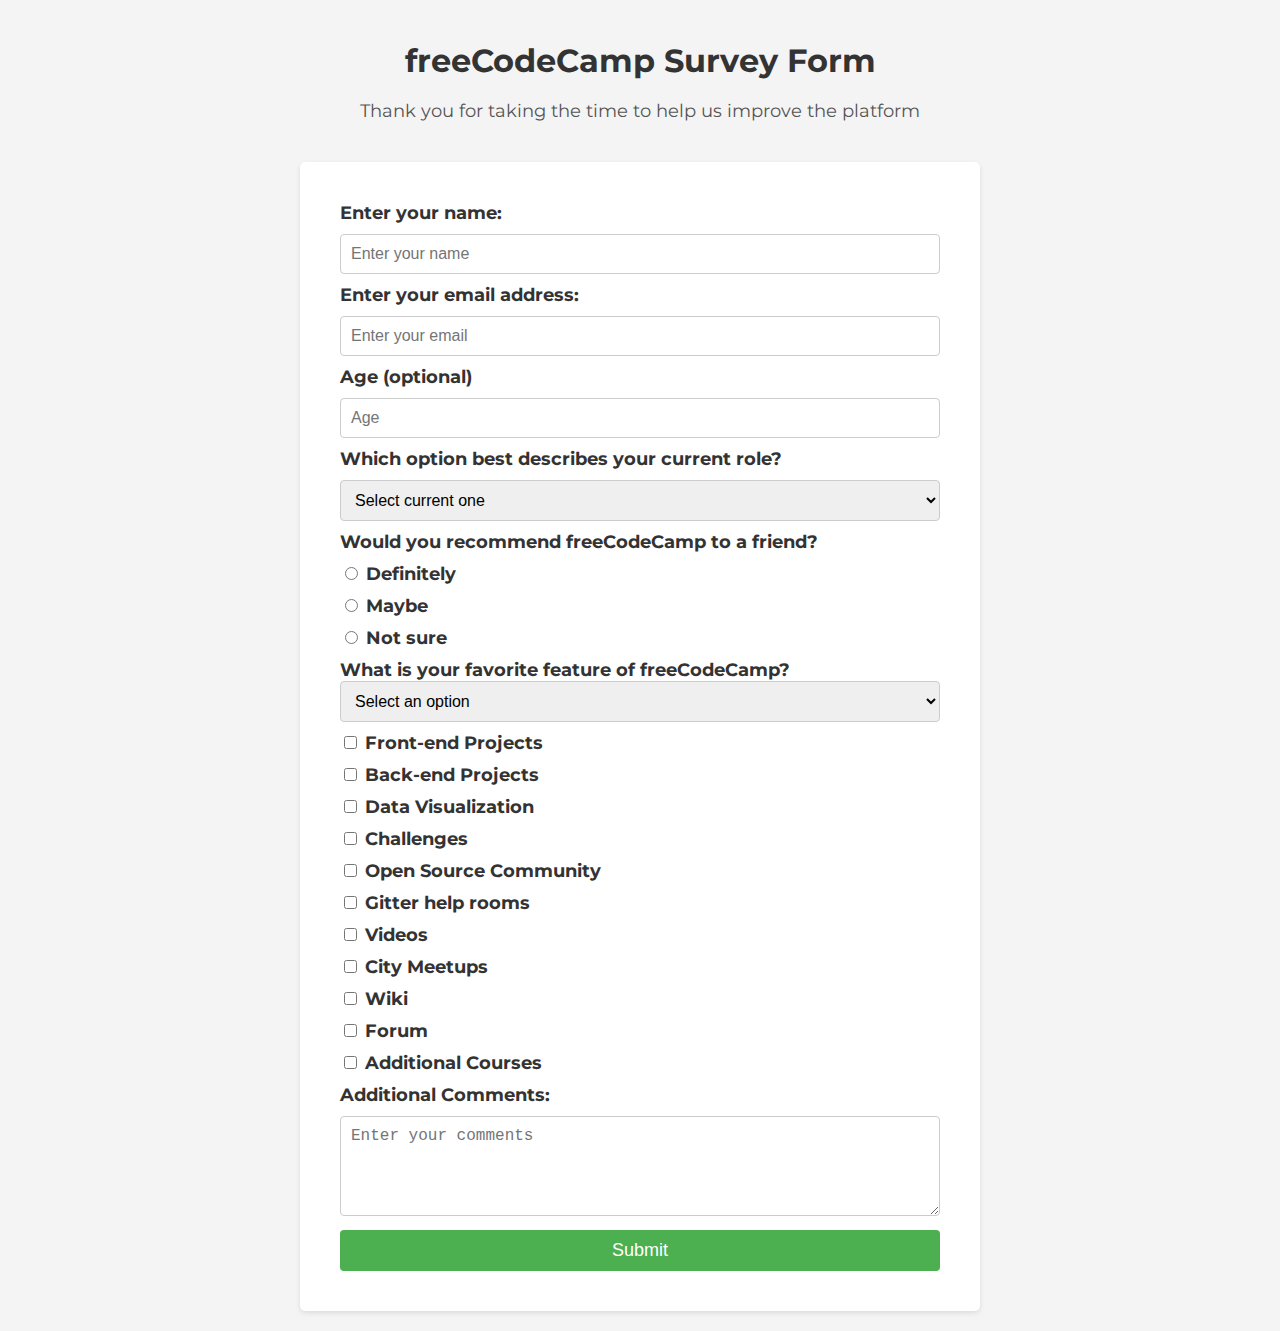
==== Certyfikat2/index.html @ e7b3b254 "Add files via upload" ====
<!DOCTYPE html>
<html lang="en">
  <head>
    <meta charset="UTF-8">
    <meta name="viewport" content="width=device-width, initial-scale=1.0">
    <title>freeCodeCamp Survey Form</title>
    <link rel="stylesheet" href="styles.css" />
    <link href="https://fonts.googleapis.com/css?family=Montserrat:400,700|Open+Sans:400,700|Lato:400,700|Montserrat:400,700&display=swap" rel="stylesheet">
  </head>
  <body>
    <h1 id="title">freeCodeCamp Survey Form</h1>
    <p id="description">Thank you for taking the time to help us improve the platform</p>

    <form id="survey-form">
    <label for="name" id="name-label">Enter your name:</label>
    <input type="text" id="name" placeholder="Enter your name" required>

    <label for="email" id="email-label">Enter your email address:</label>
    <input type="email" id="email" placeholder="Enter your email" required>

    <label for="number" id="number-label">Age (optional)</label>
    <input type="number" id="number" placeholder="Age" min="1" max="100" required>

    <label for="dropdown">Which option best describes your current role?</label>
    <select id="dropdown" name="dropdown">
 <option value="">Select current one</option>
            <option value="1">Student</option>
            <option value="2">Full Time Job</option>
            <option value="3">Full Time Learner</option>
            <option value="4">Prefer Not To Say</option>
            <option value="5">Other</option>
    </select>

    <label>Would you recommend freeCodeCamp to a friend?</label>
    <label for="Definitely"><input id="Definitely" type="radio" name="option" value="Definitely" class="inline"> Definitely </label>
    <label for="Maybe"><input id="Maybe" type="radio" name="option" value="Maybe" class="inline"> Maybe</label>
    <label for="Not sure"><input id="Not sure" type="radio" name="option" value="Not sure" class="inline"> Not sure</label>
  
  <label for="feature">What is your favorite feature of freeCodeCamp?
          <select id="feature" name="feature"></label>
            <option value="">Select an option</option>
            <option value="1">Challenges</option>
            <option value="2">Projects</option>
            <option value="3">Community</option>
            <option value="4">Open Source</option>

     <fieldset id="multiple">
      <legend>Select multiple options:</legend>
      <label for="checkbox1"><input type="checkbox" name="checkbox" value="checkbox1"> Front-end Projects</label>
      <label for="checkbox2"><input type="checkbox" name="checkbox" value="checkbox2"> Back-end Projects</label>
      <label for="checkbox3"><input type="checkbox" name="checkbox" value="checkbox3"> Data Visualization</label>
      <label for="checkbox4"><input type="checkbox" name="checkbox" value="checkbox4"> Challenges</label>
      <label for="checkbox5"><input type="checkbox" name="checkbox" value="checkbox5"> Open Source Community</label>
      <label for="checkbox6"><input type="checkbox" name="checkbox" value="checkbox6"> Gitter help rooms</label>
      <label for="checkbox7"><input type="checkbox" name="checkbox" value="checkbox7"> Videos</label>
      <label for="checkbox8"><input type="checkbox" name="checkbox" value="checkbox8"> City Meetups</label>
      <label for="checkbox9"><input type="checkbox" name="checkbox" value="checkbox9"> Wiki</label>
      <label for="checkbox10"><input type="checkbox" name="checkbox" value="checkbox10"> Forum</label>
      <label for="checkbox11"><input type="checkbox" name="checkbox" value="checkbox11"> Additional Courses</label>
    </fieldset>

    <label for="comments">Additional Comments:</label>
    <textarea id="comments" rows="5" placeholder="Enter your comments"></textarea>

    <button type="submit" id="submit">Submit</button>

  </form>
  </body>
---- Certyfikat2/styles.css ----
body {
  font-family: 'Montserrat', sans-serif;
  font-size: 16px;
  background-color: #f4f4f4;
  margin: 0;
  padding: 20px;
}

h1 {
  font-size: 32px;
  text-align: center;
  margin-bottom: 20px;
  color: #333;
}

p {
  font-size: 18px;
  text-align: center;
  margin-bottom: 40px;
  color: #555;
}

form {
  max-width: 600px;
  margin: 0 auto;
  background-color: #fff;
  padding: 40px;
  border-radius: 5px;
  box-shadow: 0 2px 5px rgba(0, 0, 0, 0.1);
}

label {
  display: block;
  margin-bottom: 10px;
  font-weight: bold;
  font-size: 18px;
  color: #333;
}

input[type="text"],
input[type="email"],
input[type="number"],
textarea,
select {
  width: 100%;
  padding: 10px;
  border: 1px solid #ccc;
  border-radius: 4px;
  box-sizing: border-box;
  margin-bottom: 10px;
  font-size: 16px;
}

.inline {
  font-size: 14px;
}

#checkbox1,
#checkbox2,
#checkbox3,
#checkbox4,
#checkbox5,
#checkbox6,
#checkbox7,
#checkbox8,
#checkbox9,
#checkbox10 {
  font-size: 14px;
}

textarea {
  height: 100px;
}

button[type="submit"] {
  display: block;
  width: 100%;
  background-color: #4CAF50;
  color: #fff;
  padding: 10px;
  border: none;
  border-radius: 4px;
  cursor: pointer;
  font-size: 18px;
}

button[type="submit"]:hover {
  background-color: #45a049;
}
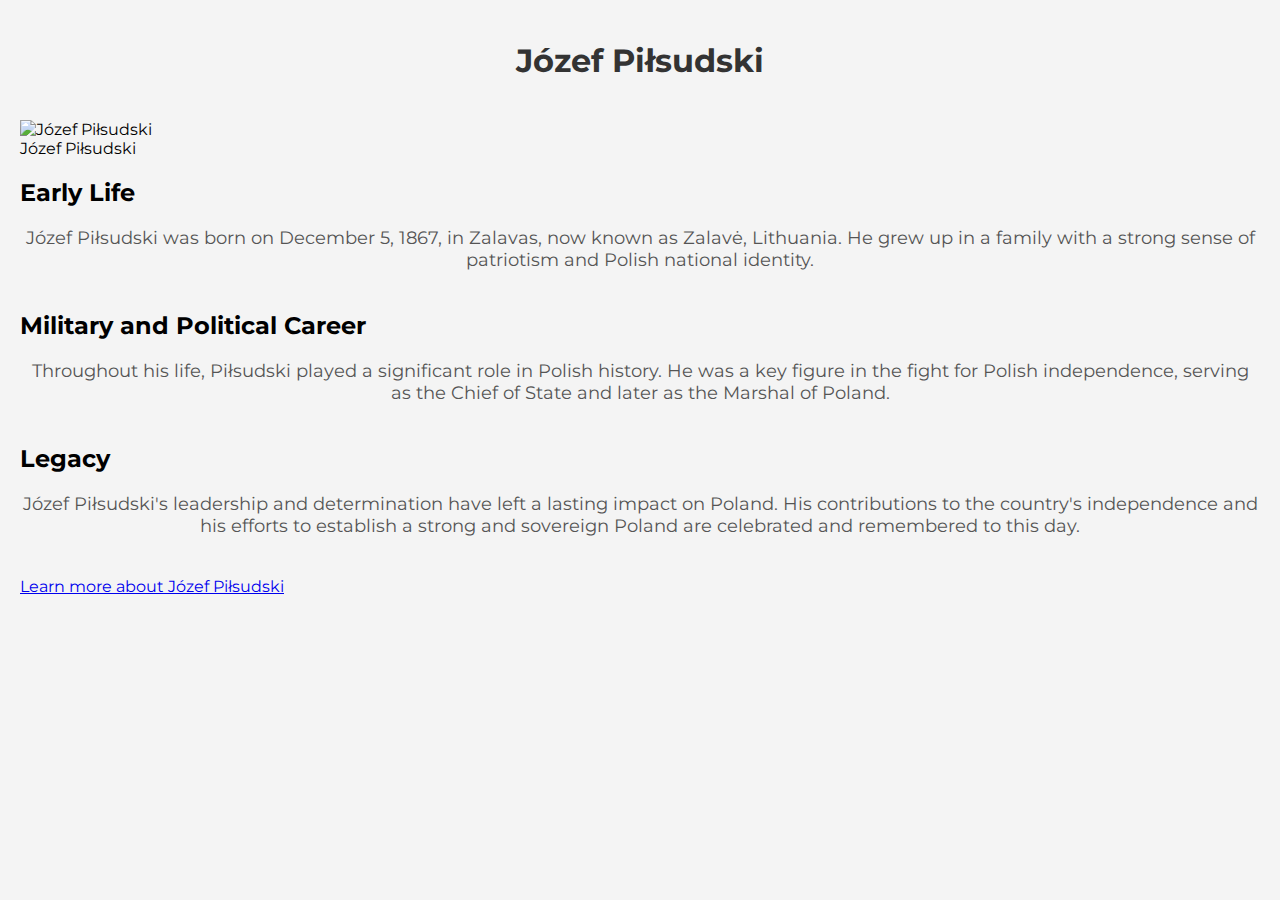
==== commit d0b5c0a8: "Update index.html" ====
--- a/Certyfikat2/index.html
+++ b/Certyfikat2/index.html
@@ -1,68 +1,31 @@
 <!DOCTYPE html>
 <html lang="en">
-  <head>
-    <meta charset="UTF-8">
-    <meta name="viewport" content="width=device-width, initial-scale=1.0">
-    <title>freeCodeCamp Survey Form</title>
-    <link rel="stylesheet" href="styles.css" />
-    <link href="https://fonts.googleapis.com/css?family=Montserrat:400,700|Open+Sans:400,700|Lato:400,700|Montserrat:400,700&display=swap" rel="stylesheet">
-  </head>
-  <body>
-    <h1 id="title">freeCodeCamp Survey Form</h1>
-    <p id="description">Thank you for taking the time to help us improve the platform</p>
-
-    <form id="survey-form">
-    <label for="name" id="name-label">Enter your name:</label>
-    <input type="text" id="name" placeholder="Enter your name" required>
-
-    <label for="email" id="email-label">Enter your email address:</label>
-    <input type="email" id="email" placeholder="Enter your email" required>
-
-    <label for="number" id="number-label">Age (optional)</label>
-    <input type="number" id="number" placeholder="Age" min="1" max="100" required>
-
-    <label for="dropdown">Which option best describes your current role?</label>
-    <select id="dropdown" name="dropdown">
- <option value="">Select current one</option>
-            <option value="1">Student</option>
-            <option value="2">Full Time Job</option>
-            <option value="3">Full Time Learner</option>
-            <option value="4">Prefer Not To Say</option>
-            <option value="5">Other</option>
-    </select>
-
-    <label>Would you recommend freeCodeCamp to a friend?</label>
-    <label for="Definitely"><input id="Definitely" type="radio" name="option" value="Definitely" class="inline"> Definitely </label>
-    <label for="Maybe"><input id="Maybe" type="radio" name="option" value="Maybe" class="inline"> Maybe</label>
-    <label for="Not sure"><input id="Not sure" type="radio" name="option" value="Not sure" class="inline"> Not sure</label>
-  
-  <label for="feature">What is your favorite feature of freeCodeCamp?
-          <select id="feature" name="feature"></label>
-            <option value="">Select an option</option>
-            <option value="1">Challenges</option>
-            <option value="2">Projects</option>
-            <option value="3">Community</option>
-            <option value="4">Open Source</option>
-
-     <fieldset id="multiple">
-      <legend>Select multiple options:</legend>
-      <label for="checkbox1"><input type="checkbox" name="checkbox" value="checkbox1"> Front-end Projects</label>
-      <label for="checkbox2"><input type="checkbox" name="checkbox" value="checkbox2"> Back-end Projects</label>
-      <label for="checkbox3"><input type="checkbox" name="checkbox" value="checkbox3"> Data Visualization</label>
-      <label for="checkbox4"><input type="checkbox" name="checkbox" value="checkbox4"> Challenges</label>
-      <label for="checkbox5"><input type="checkbox" name="checkbox" value="checkbox5"> Open Source Community</label>
-      <label for="checkbox6"><input type="checkbox" name="checkbox" value="checkbox6"> Gitter help rooms</label>
-      <label for="checkbox7"><input type="checkbox" name="checkbox" value="checkbox7"> Videos</label>
-      <label for="checkbox8"><input type="checkbox" name="checkbox" value="checkbox8"> City Meetups</label>
-      <label for="checkbox9"><input type="checkbox" name="checkbox" value="checkbox9"> Wiki</label>
-      <label for="checkbox10"><input type="checkbox" name="checkbox" value="checkbox10"> Forum</label>
-      <label for="checkbox11"><input type="checkbox" name="checkbox" value="checkbox11"> Additional Courses</label>
-    </fieldset>
-
-    <label for="comments">Additional Comments:</label>
-    <textarea id="comments" rows="5" placeholder="Enter your comments"></textarea>
-
-    <button type="submit" id="submit">Submit</button>
-
-  </form>
-  </body>
+<head>
+  <meta charset="UTF-8">
+  <meta name="viewport" content="width=device-width, initial-scale=1.0">
+  <title id="title">Józef Piłsudski</title>
+  <link rel="stylesheet" href="styles.css" />
+  <link href="https://fonts.googleapis.com/css?family=Montserrat:400,700|Open+Sans:400,700|Lato:400,700|Montserrat:400,700&display=swap" rel="stylesheet">
+</head>
+<body>
+  <header>
+    <h1 id="header-title">Józef Piłsudski</h1>
+    <p></p>
+  </header>
+  <main id="main">
+    <div id="img-div">
+    <img id="image"  src="https://encrypted-tbn0.gstatic.com/images?q=tbn:ANd9GcRa1SK8Pwen9mc8Ril4O5erTJIN3z4SXDvwKw&usqp=CAU"  alt="Józef Piłsudski" class="center">
+    <figcaption id="img-caption">Józef Piłsudski</figcaption>
+    </div>
+    <div id="tribute-info">
+      <h2>Early Life</h2>
+      <p>Józef Piłsudski was born on December 5, 1867, in Zalavas, now known as Zalavė, Lithuania. He grew up in a family with a strong sense of patriotism and Polish national identity.</p>
+      <h2>Military and Political Career</h2>
+      <p>Throughout his life, Piłsudski played a significant role in Polish history. He was a key figure in the fight for Polish independence, serving as the Chief of State and later as the Marshal of Poland.</p>
+      <h2>Legacy</h2>
+      <p>Józef Piłsudski's leadership and determination have left a lasting impact on Poland. His contributions to the country's independence and his efforts to establish a strong and sovereign Poland are celebrated and remembered to this day.</p>
+    </div>
+    <a id="tribute-link" href="https://en.wikipedia.org/wiki/J%C3%B3zef_Pi%C5%82sudski" target="_blank">Learn more about Józef Piłsudski</a>
+  </main>
+</body>
+</html>
